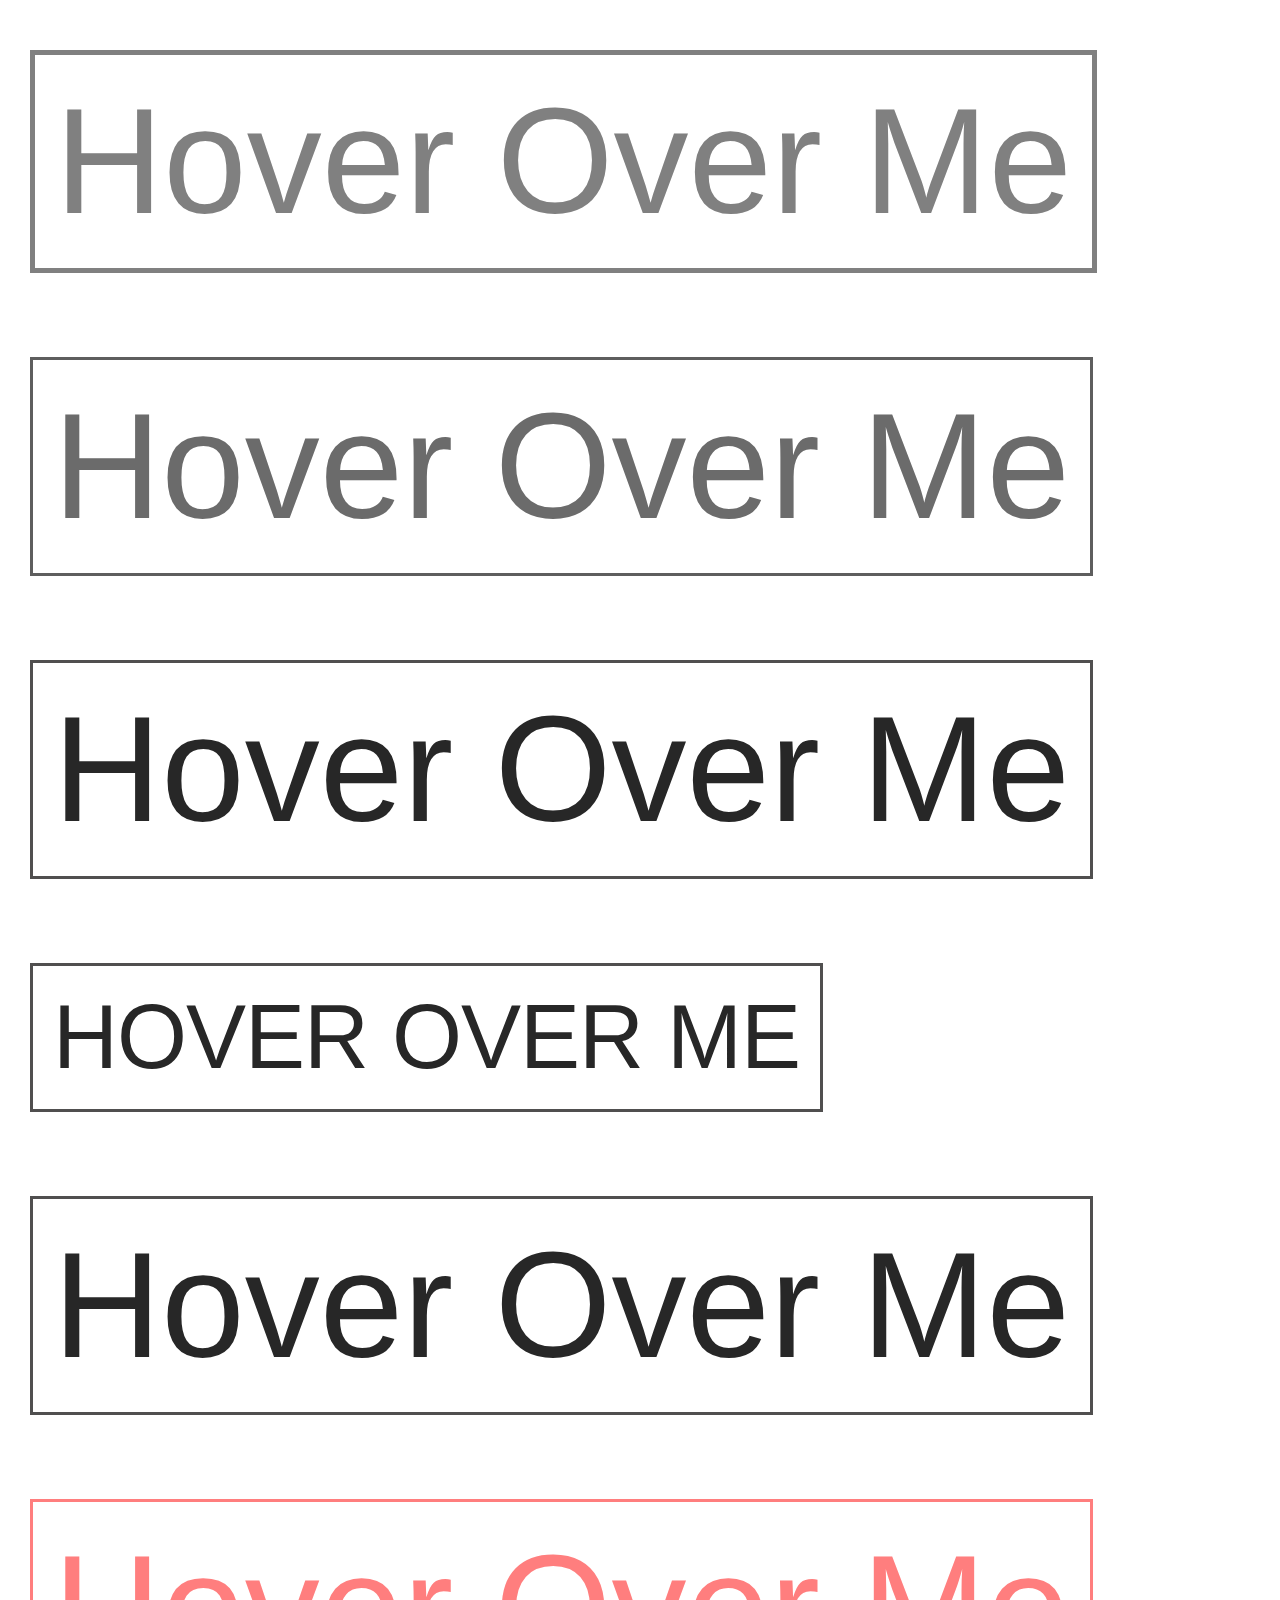
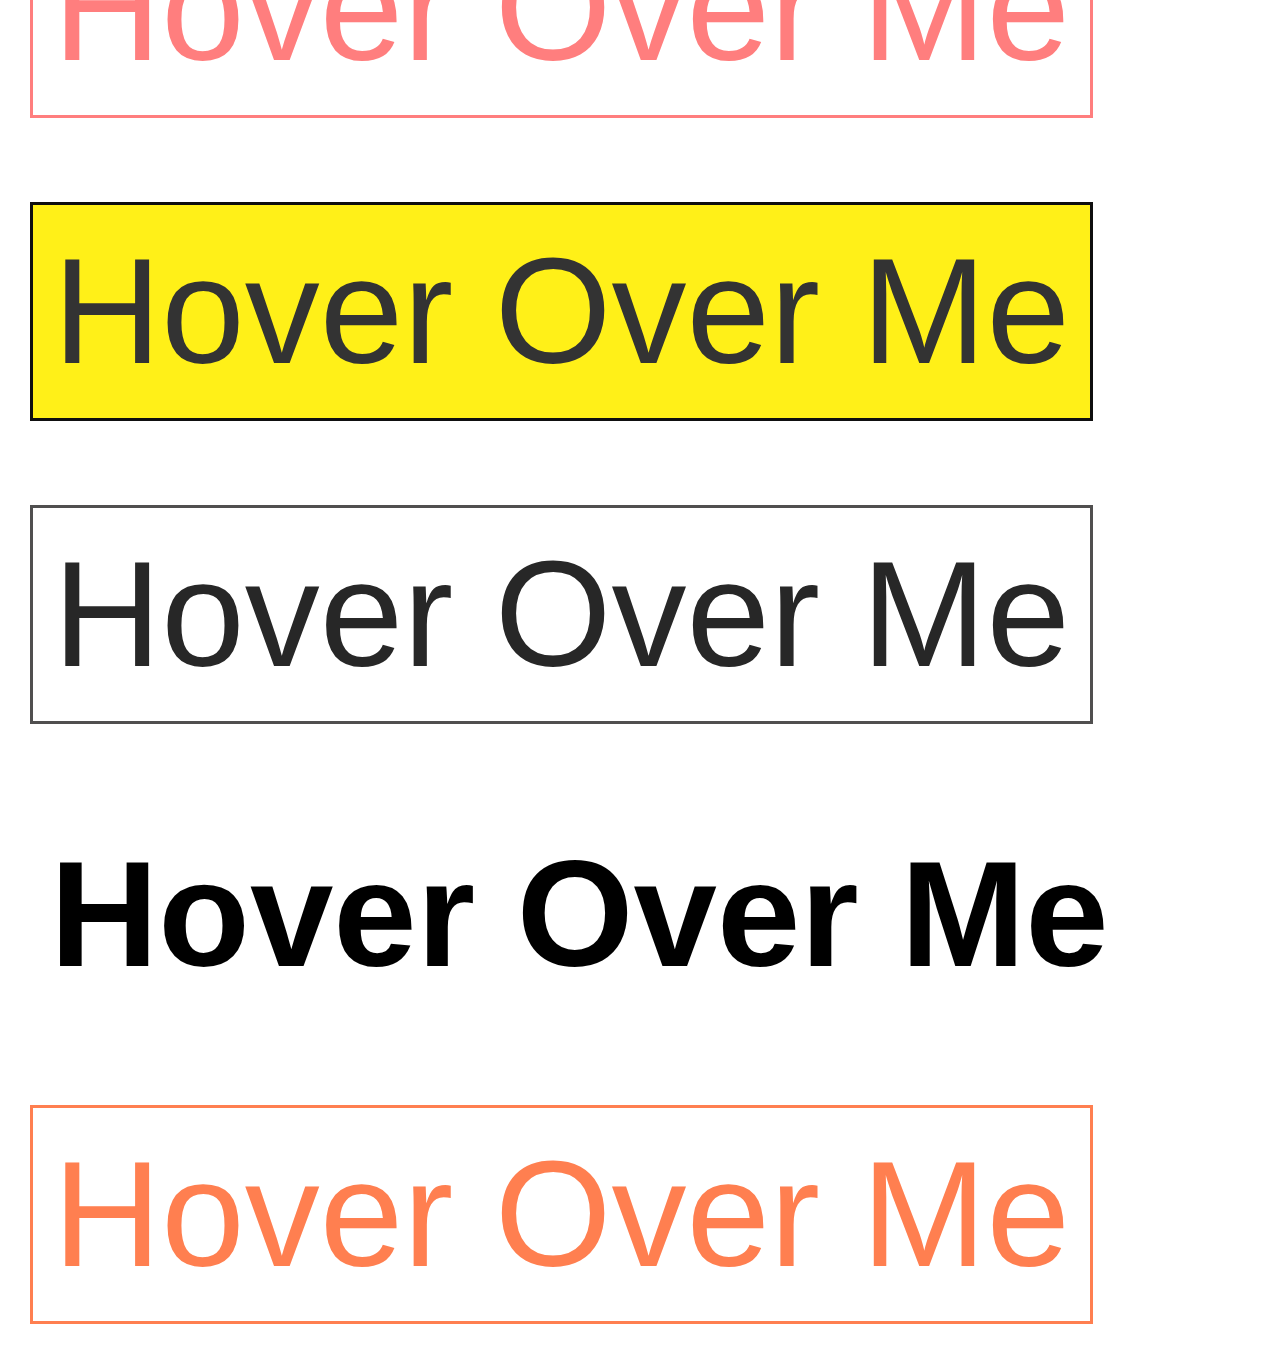
==== Beautiful-Css-Button-Animations/Buttons.html @ a3ec3f6d "button Transitions" ====
<!DOCTYPE html>
<html lang="en">
<head>
    <meta charset="UTF-8">
    <meta name="viewport" content="width=device-width, initial-scale=1.0">
    <title>Button Animations</title>
    <link rel="stylesheet" href="style.css">
</head>
<body>
    <a class="button1" href="#">Hover Over Me</a>
    <a class="button2" href="#">Hover Over Me</a>
    <a class="button3" href="#">Hover Over Me</a>
    <a class="button4" href="#">Hover Over Me</a>
    <a class="button5" href="#">Hover Over Me</a>
    <a class="button6" href="#">Hover Over Me</a>
    <a class="button7" href="#">Hover Over Me</a>
    <a class="button8" href="#">Hover Over Me</a>
    <a class="button9" href="#">Hover Over Me
        <span></span>
        <span></span>
        <span></span>
        <span></span>
    </a>
    <a class="button10" href="#">Hover Over Me</a>








</body>
</html>
---- Beautiful-Css-Button-Animations/style.css ----
body{
    margin: 0;
    padding: 0;
    background-color: rgb(255, 255, 255);
}
a{
    display: inline-block;
    margin:30px;
    padding: 20px;
    margin-top: 50px;
    text-decoration: none;
    font-family: sans-serif;
    font-size: 150px;
    border: 3px solid #504f4f;
    color: #272727;
    position: relative;
    overflow: hidden;
    transition: all 500ms ease-in-out;
}
.button1{
    color: grey;
    border: 5px solid grey;
}
.button1:before{
    position: absolute;
    content: '';
    top: 0;
    left: 0;
    background-color: coral;
    width: 100%;
    height: 100%;
    z-index: -1;
    transform: rotateZ(90deg);
    transform-origin: bottom right;
    transition: transform 500ms;
}
.button1:hover::before{
    transform: rotateZ(0deg);
}
.button1:hover{
    color: white;
    border-color: coral;
}
/* ---------------------------------button 2 */

.button2{
    border: 3px solid rgb(94, 94, 94);
    color: rgb(107, 107, 107);
    transition: all 700ms;
}

.button2:before{
    content: '';
    position: absolute;
    left: 0;
    top: 0;
    width: 0%;
    height: 100%;
    background-color: rgb(124, 124, 124);
    z-index: -1;
    transition: all 500ms ease-in-out;

}
.button2:hover:before{
    width: 100%;
}
.button2:hover{
    color: white;
}
/* ---------------------------------button 3 */
.button3:hover{
    color:white;
}
.button3:before{
    content: '';
    position: absolute;
    left: 0;
    top: 0;
    width: 100%;
    height: 100%;
    background-color: rgb(124, 124, 124);
    z-index: -1;
    transition: all 500ms ease-in-out;
    transform: rotateX(90deg);
}
.button3:after{
    content: '';
    position: absolute;
    left: 0;
    top: 0;
    width: 100%;
    height: 100%;
    background-color: rgb(124, 124, 124);
    z-index: -1;
    transition: all 500ms ease-in-out;
    transform: rotateY(90deg);
}
.button3:hover:before{
    transform: rotateX(0deg);

}
.button3:hover:after{
    transform: rotateY(0deg);

}

/* ---------------------------------button 4 */
.button4{
    font-size: 90px;
    text-transform: uppercase;
    letter-spacing: -1px;
    font-weight: 300;
    transition: 500ms all;
}
.button4:hover{
    letter-spacing: 15px;
    border-width: 20px;
    font-weight: 700;
    color: grey;
    border-color: grey;
}

/* ---------------------------------button 5 */

.button5:before{
    content: 'YESS!';
    position: absolute;
    left: 0;
    top: 0;
    width: 100%;
    height: 100%;
    background-color:darkturquoise;
    transition: all 500ms ease-in-out;
    transform: translateY(-100%);
    display:flex;
    color: white;
    justify-content: center;
    align-items: center;
}
.button5:hover:before{
    transform: translateY(0);

}
.button5:hover{
    border-color: darkturquoise;

}
/* ---------------------------------button 6 */

.button6{
    color: rgb(255, 126, 126);
    border-color: rgb(255, 126, 126);
}
.button6:hover{
    background-color: rgb(255, 126, 126);
    color: white;
    border-color:rgb(255, 126, 126) ;
}
.button6:before{
    content: '';
    position: absolute;
    left: 0;
    top: 0;
    width: 100%;
    height: 50%;
    background-color: rgb(236, 236, 236);
    transform: translateX(-100%) rotateZ(45deg);
    transition: 500ms all;
}
.button6:hover:before{
    transform: translateX(100%) rotateZ(45deg);
}

/* ---------------------------------button 7 */


.button7{
background-color: #000000;
color: transparent;
border-color: rgb(15, 15, 15);
}
.button7:before{
    content: 'Hover Over Me';
    display: flex;
    justify-content: center;
    align-items: center;
    color: rgb(51, 51, 51);
    position: absolute;
    left: 0;
    top: 0;
    width: 100%;
    height: 100%;
    background-color: rgb(255, 240, 24);
    transition: 500ms all;
}
.button7:after{
    content: 'Hover Over Me';
    display: flex;
    justify-content: center;
    align-items: center;
    color: rgb(51, 51, 51);
    position: absolute;
    left: 0;
    top: 0;
    width: 100%;
    height: 100%;
    background-color: rgb(255, 240, 24);
    transform: translate(-100%,100%);
    transition: 500ms all;
}
.button7:hover:before{
    transform: translate(100%,-100%);
}
.button7:hover:after{
    transform: translate(0,0);
}

/* ---------------------------------button 8 */
.button8{
    perspective: 300px;
}
.button8:before{
    content: 'Hover Over Me';
    display: flex;
    justify-content: center;
    align-items: center;
    color: rgb(255, 255, 255);
    position: absolute;
    left: 0;
    top: 0;
    opacity: 0;
    width: 100%;
    height: 100%;
    background-color: rgb(68, 68, 68);
    transform: translateZ(350px);
    transition: 500ms all;  
}
/* we can also use scale() */
.button8:hover:before{
    transform: translateZ(0);
    opacity: 1;
}

/* ---------------------------------button 9 */

.button9{
    border: none;  
    color: black; 
    font-weight: 700;
    font-size: 150px;
    transition: all 0.4s;
}
.button9 span{
    position: absolute;
    width: 25%;
    height: 100%;
    left: 0;
    top: 0;
    z-index: -1;
    background-color: #3b3b3b; 
    transition: all 0.2s;
    transform: scaleY(0);
    transform-origin: top;
}

.button9 span:nth-child(2){
    left: 25%;
    transition-delay: 0.1s;
}
.button9 span:nth-child(3){
    left: 50%;
    transition-delay: 0.2s;

}.button9 span:nth-child(4){
    left: 75%;
    transition-delay: 0.3s;

}
.button9:hover span{
    transform: scaleY(1);
}
.button9:hover{
    color: white;
}

/* ---------------------------------button 10 */

.button10{
    border-color: coral;
    color: coral;
    transition: all 0.5s;
}
.button10:before{
    content: '';
    position: absolute;
    left: 0;
    top: 0;
    background-color: coral;
    width: 100%;
    height: 0;
    border-radius: 0 0 50% 50%;
    z-index: -1;
    transform-origin: top;
    transition: all 0.5s;
}
.button10:hover:before{
    height: 200%;

}
.button10:hover{
    color: white;
}
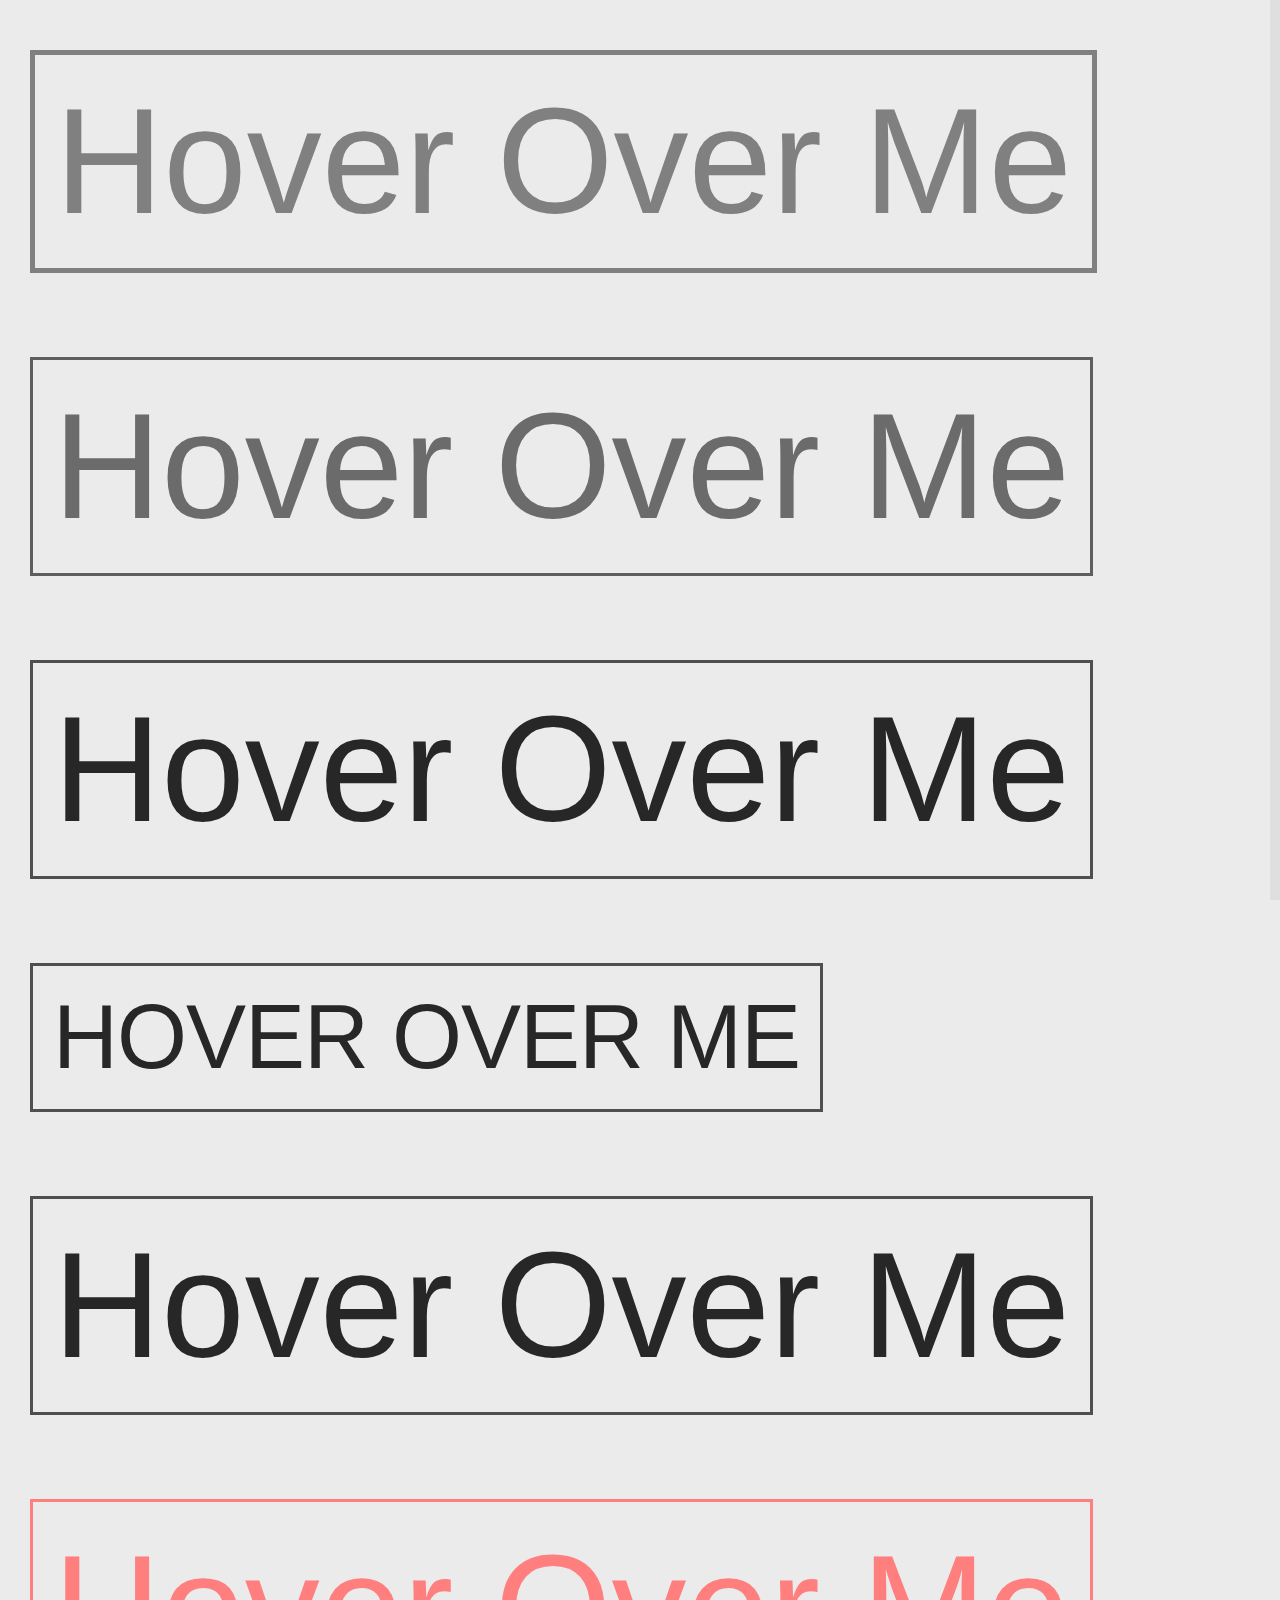
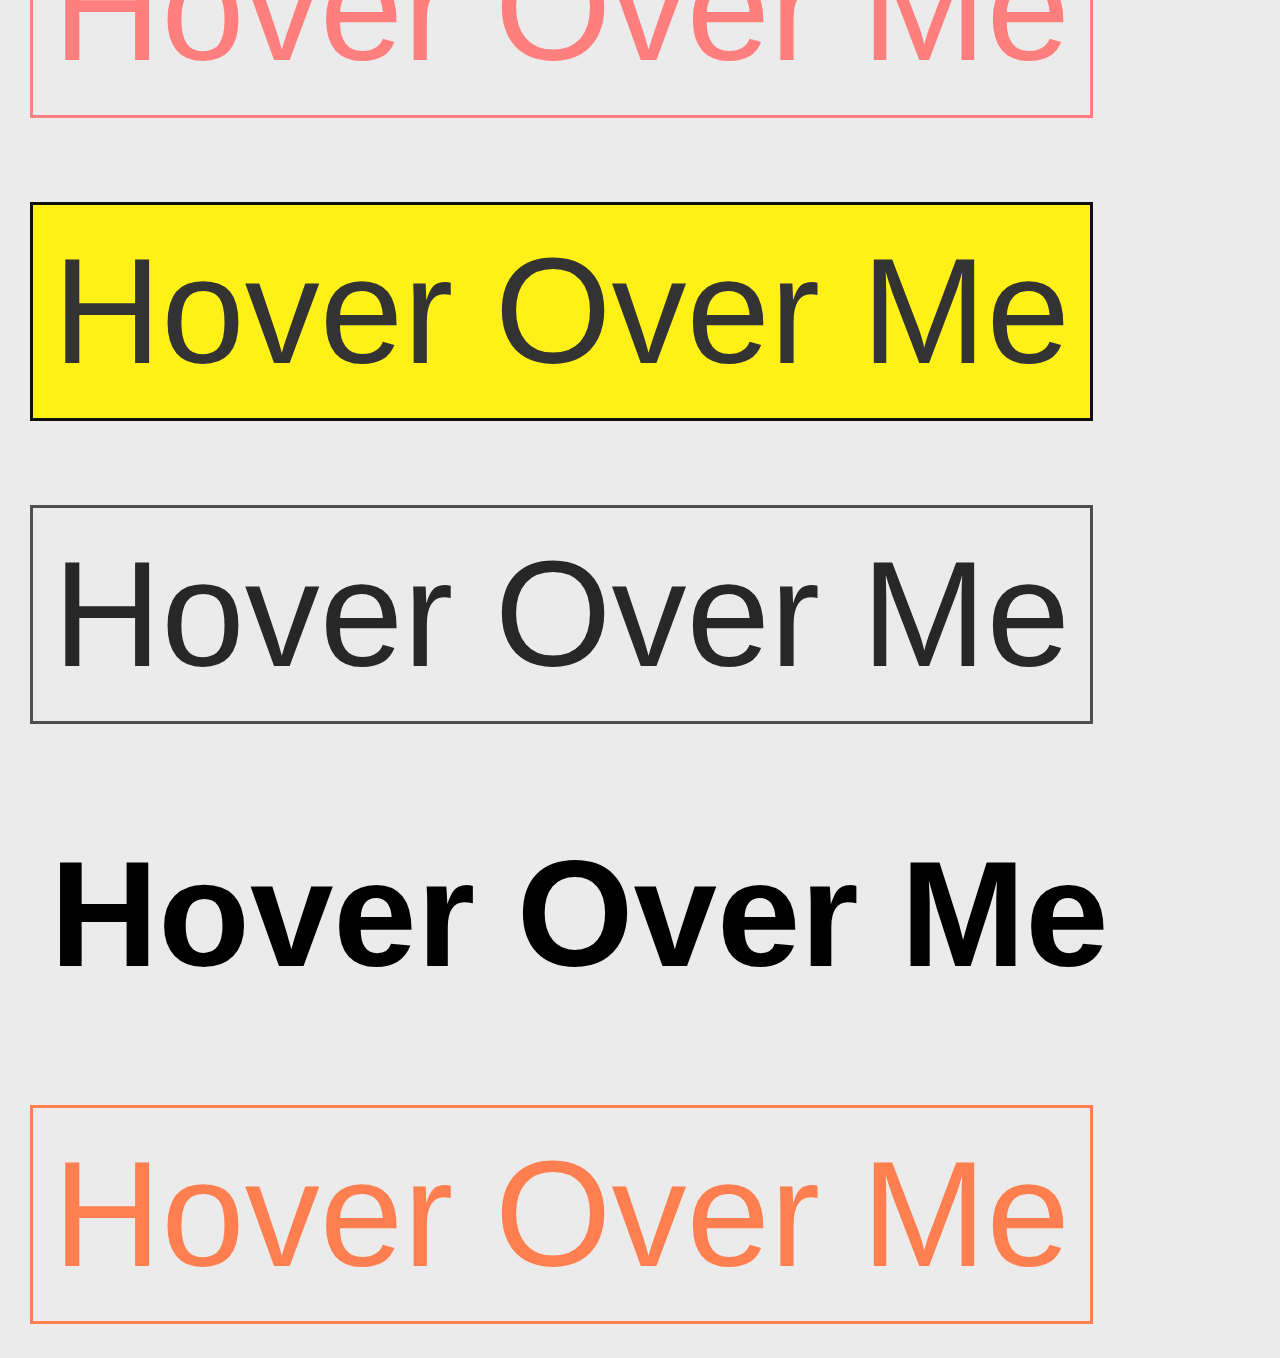
==== commit 82fd55fd: "Added custom scroll bar" ====
--- a/Beautiful-Css-Button-Animations/Buttons.html
+++ b/Beautiful-Css-Button-Animations/Buttons.html
@@ -7,6 +7,8 @@
     <link rel="stylesheet" href="style.css">
 </head>
 <body>
+    <div class="progressbar"></div>
+    <div class="scrollpath"></div>
     <a class="button1" href="#">Hover Over Me</a>
     <a class="button2" href="#">Hover Over Me</a>
     <a class="button3" href="#">Hover Over Me</a>
@@ -23,12 +25,15 @@
     </a>
     <a class="button10" href="#">Hover Over Me</a>
 
+<script>
+    let  progressbar = document.querySelector('.progressbar');
+    var totalHeight = document.body.scrollHeight - window.innerHeight;
+    window.onscroll = function(){
+        var progressHeight = (window.pageYOffset/totalHeight) * 100;
+        progressbar.style.height = progressHeight + "%";
 
-
-
-
-
-
-
+    };
+    console.log(totalHeight)
+</script>
 </body>
 </html>--- a/Beautiful-Css-Button-Animations/style.css
+++ b/Beautiful-Css-Button-Animations/style.css
@@ -1,7 +1,7 @@
 body{
     margin: 0;
     padding: 0;
-    background-color: rgb(255, 255, 255);
+    background-color: rgb(235, 235, 235);
 }
 a{
     display: inline-block;
@@ -309,4 +309,59 @@
 }
 .button10:hover{
     color: white;
+}
+::-webkit-scrollbar{
+    width: 0;
+}
+.scrollpath{
+    position: fixed;
+    top: 0;
+    right: 0;
+    width: 10px;
+    height: 100%;
+    background-color: rgba(0, 0, 0, 0.05);
+}
+.progressbar{
+    position: fixed;
+    top: 0;
+    right: 0;
+    width: 10px;
+    background: linear-gradient(to bottom,#efff0b,#ff1616);
+    animation: animate 5s linear infinite;
+}
+.progressbar:before{
+    content: '';
+    position: absolute;
+    top: 0;
+    right: 0;
+    width: 100%;
+    height: 100%;
+
+    background: linear-gradient(to bottom,#efff0b,#ff1616);
+    filter:  blur(5px);
+}
+.progressbar:after{
+    content: '';
+    position: absolute;
+    top: 0;
+    right: 0;
+    width: 100%;
+    height: 100%;
+
+    background: linear-gradient(to bottom,#efff0b,#ff1616);
+    filter:  blur(5px);
+}
+@keyframes animate{
+    0%,100%{
+        filter: hue-rotate(0deg);
+    }
+    25%{
+        filter: hue-rotate(100deg);
+    }
+    50%{
+        filter: hue-rotate(200deg);
+    }
+    75%{
+        filter: hue-rotate(360deg);
+    }
 }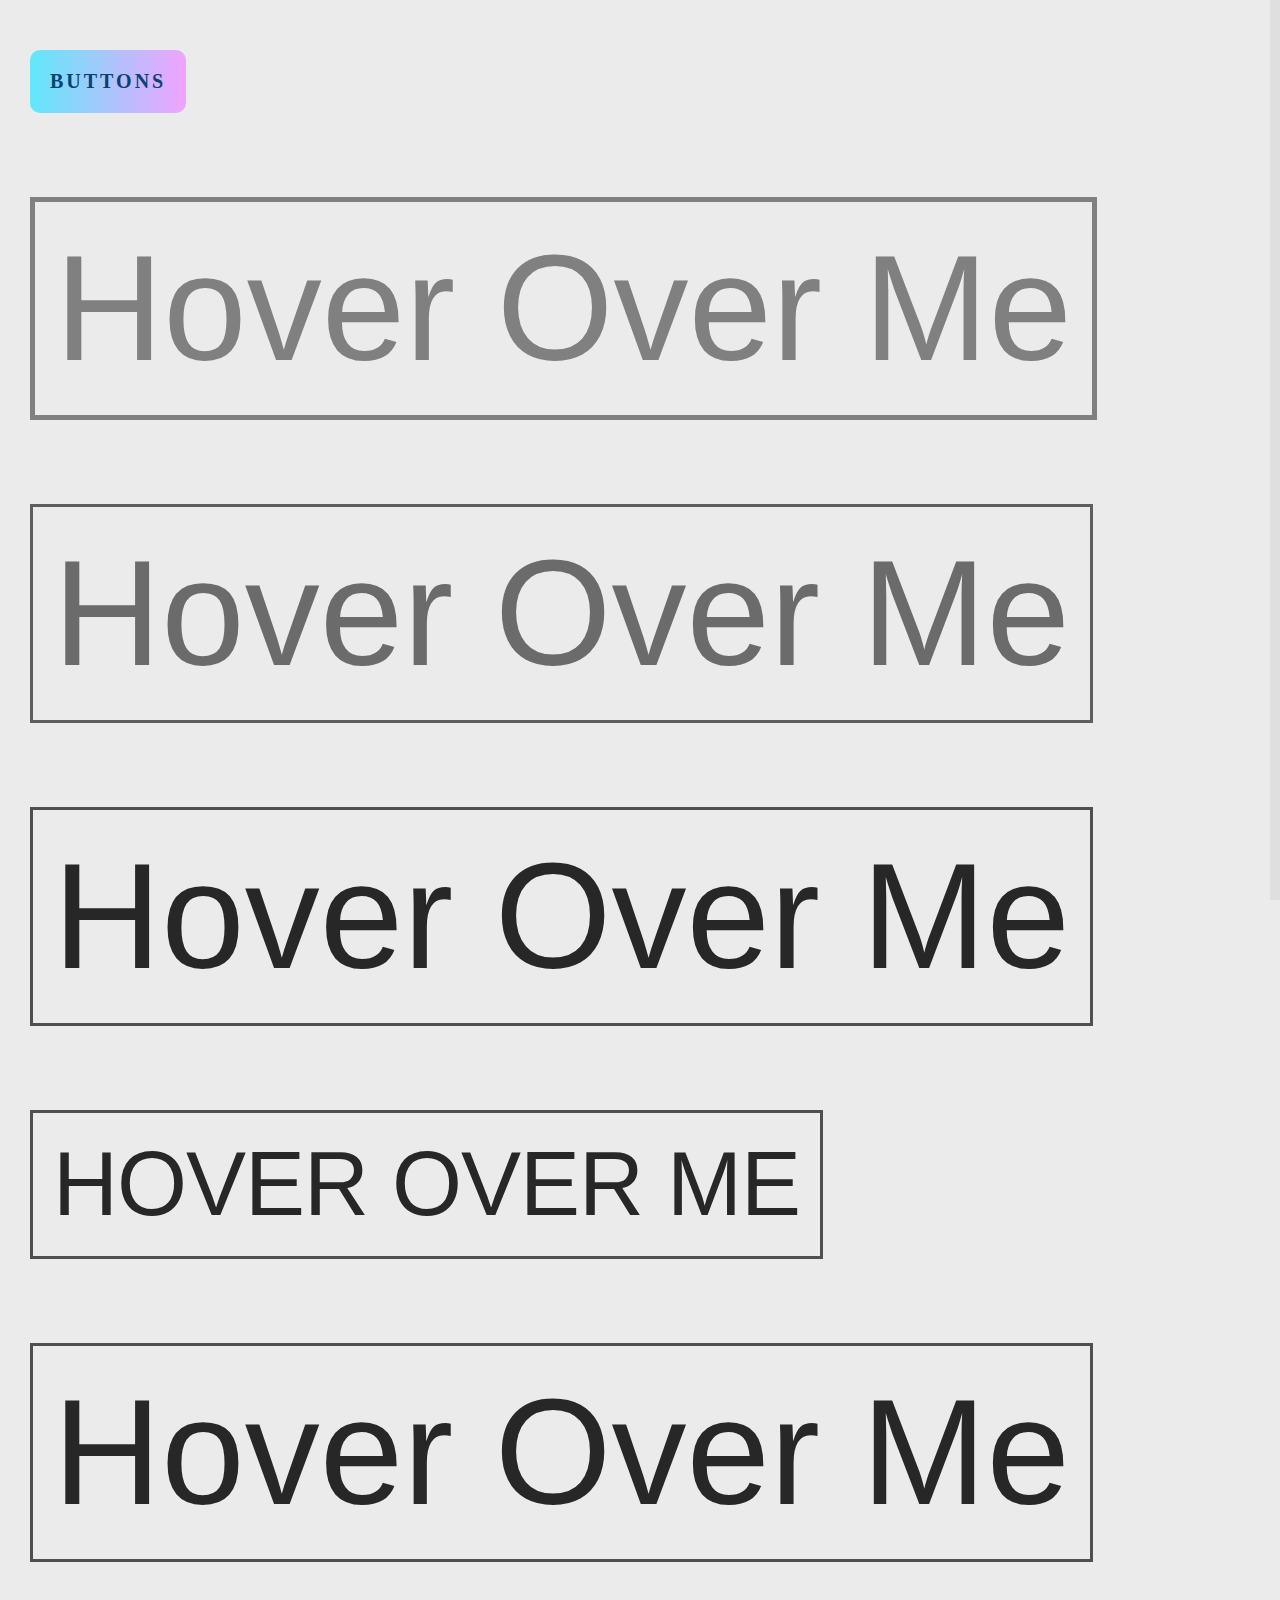
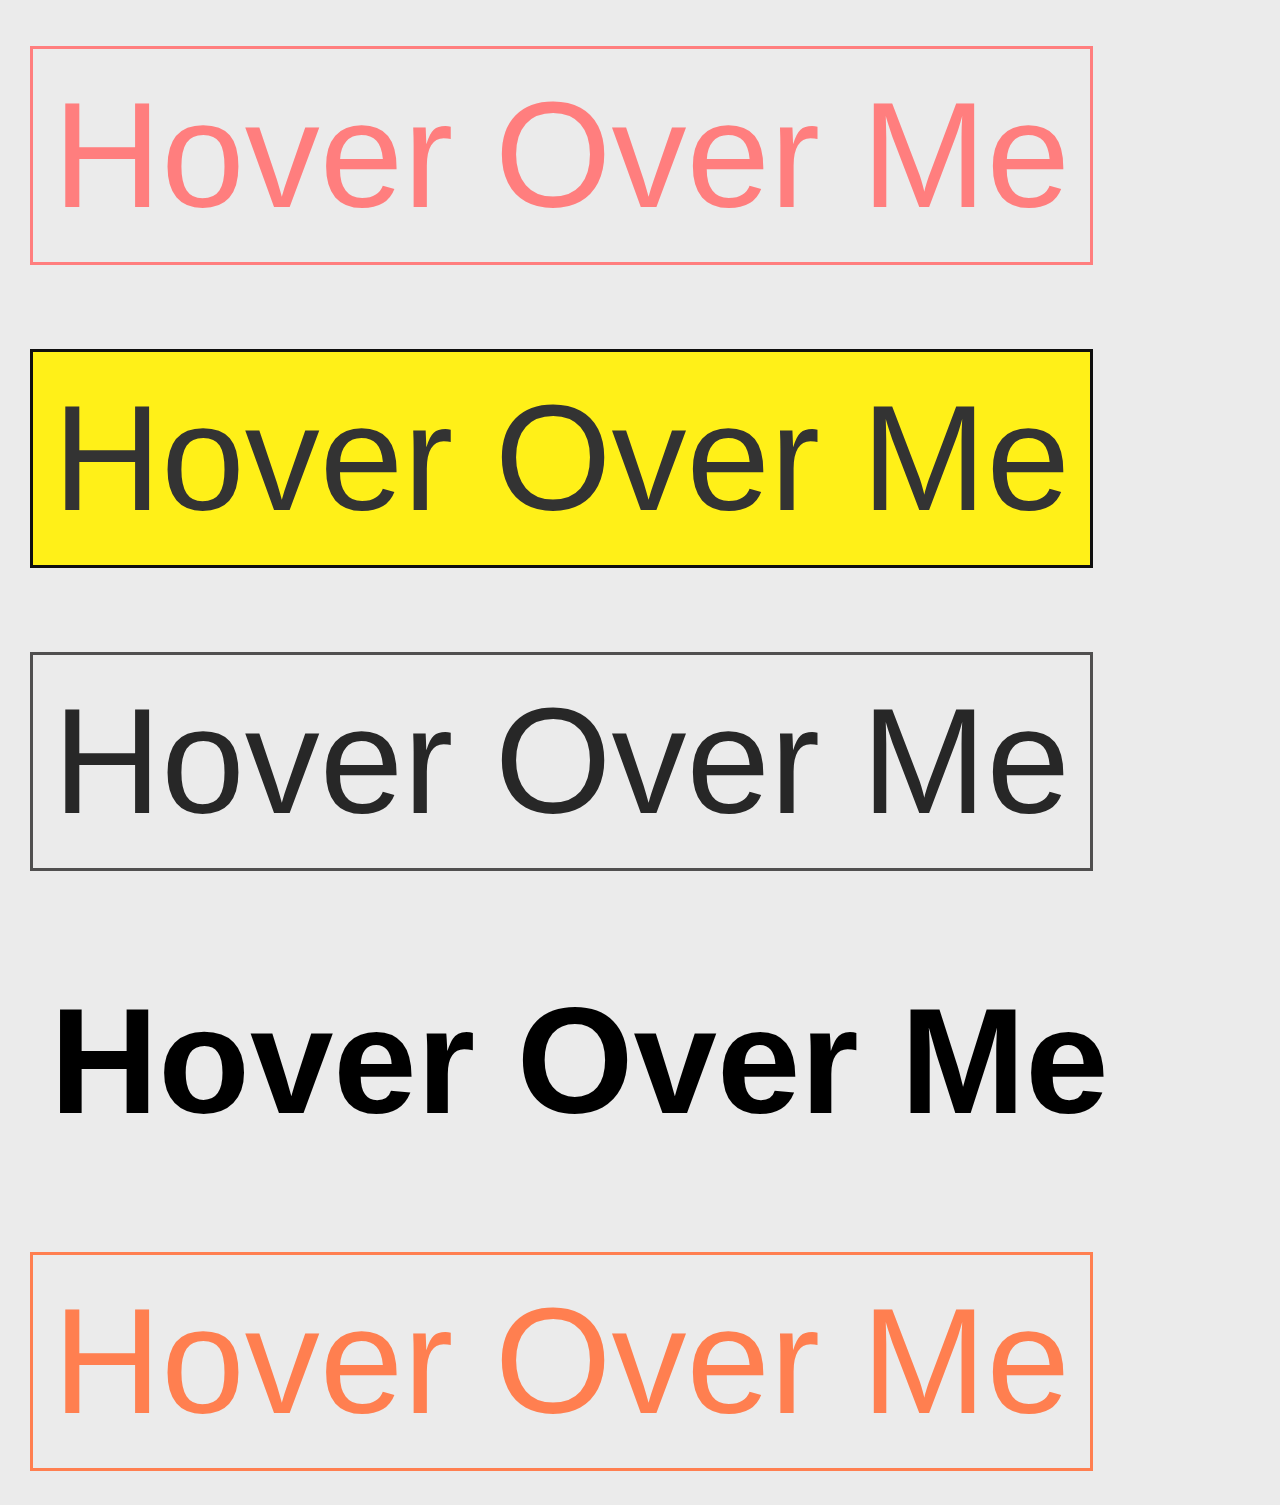
==== commit 85351382: "Added button with ripple effect" ====
--- a/Beautiful-Css-Button-Animations/Buttons.html
+++ b/Beautiful-Css-Button-Animations/Buttons.html
@@ -9,6 +9,7 @@
 <body>
     <div class="progressbar"></div>
     <div class="scrollpath"></div>
+    <a class="button11" href="#">Buttons</a>
     <a class="button1" href="#">Hover Over Me</a>
     <a class="button2" href="#">Hover Over Me</a>
     <a class="button3" href="#">Hover Over Me</a>
@@ -25,6 +26,7 @@
     </a>
     <a class="button10" href="#">Hover Over Me</a>
 
+<!-- progress bar -->
 <script>
     let  progressbar = document.querySelector('.progressbar');
     var totalHeight = document.body.scrollHeight - window.innerHeight;
@@ -35,5 +37,23 @@
     };
     console.log(totalHeight)
 </script>
+
+<!-- ripple Buttons -->
+<script>
+    var button = document.querySelector('.button11');
+    button.addEventListener('click',function(e){
+        let x = e.clientX-e.target.offsetLeft;
+        let y = e.clientY-e.target.offsetTop;
+        let ripple = document.createElement('span');
+        ripple.style.left = x + "px";
+        ripple.classList.add('ripple');
+        ripple.style.top = y + "px";
+        button.appendChild(ripple);
+        setTimeout(()=>{
+            ripple.remove();
+        },700)
+
+    });
+</script>
 </body>
 </html>--- a/Beautiful-Css-Button-Animations/style.css
+++ b/Beautiful-Css-Button-Animations/style.css
@@ -1,11 +1,12 @@
-body{
+body {
     margin: 0;
     padding: 0;
     background-color: rgb(235, 235, 235);
 }
-a{
+
+a {
     display: inline-block;
-    margin:30px;
+    margin: 30px;
     padding: 20px;
     margin-top: 50px;
     text-decoration: none;
@@ -17,11 +18,13 @@
     overflow: hidden;
     transition: all 500ms ease-in-out;
 }
-.button1{
+
+.button1 {
     color: grey;
     border: 5px solid grey;
 }
-.button1:before{
+
+.button1:before {
     position: absolute;
     content: '';
     top: 0;
@@ -34,22 +37,25 @@
     transform-origin: bottom right;
     transition: transform 500ms;
 }
-.button1:hover::before{
+
+.button1:hover::before {
     transform: rotateZ(0deg);
 }
-.button1:hover{
+
+.button1:hover {
     color: white;
     border-color: coral;
 }
+
 /* ---------------------------------button 2 */
 
-.button2{
+.button2 {
     border: 3px solid rgb(94, 94, 94);
     color: rgb(107, 107, 107);
     transition: all 700ms;
 }
 
-.button2:before{
+.button2:before {
     content: '';
     position: absolute;
     left: 0;
@@ -59,19 +65,23 @@
     background-color: rgb(124, 124, 124);
     z-index: -1;
     transition: all 500ms ease-in-out;
-
-}
-.button2:hover:before{
-    width: 100%;
-}
-.button2:hover{
-    color: white;
-}
+}
+
+.button2:hover:before {
+    width: 100%;
+}
+
+.button2:hover {
+    color: white;
+}
+
 /* ---------------------------------button 3 */
-.button3:hover{
-    color:white;
-}
-.button3:before{
+
+.button3:hover {
+    color: white;
+}
+
+.button3:before {
     content: '';
     position: absolute;
     left: 0;
@@ -83,7 +93,8 @@
     transition: all 500ms ease-in-out;
     transform: rotateX(90deg);
 }
-.button3:after{
+
+.button3:after {
     content: '';
     position: absolute;
     left: 0;
@@ -95,24 +106,26 @@
     transition: all 500ms ease-in-out;
     transform: rotateY(90deg);
 }
-.button3:hover:before{
+
+.button3:hover:before {
     transform: rotateX(0deg);
-
-}
-.button3:hover:after{
+}
+
+.button3:hover:after {
     transform: rotateY(0deg);
-
 }
 
 /* ---------------------------------button 4 */
-.button4{
+
+.button4 {
     font-size: 90px;
     text-transform: uppercase;
     letter-spacing: -1px;
     font-weight: 300;
     transition: 500ms all;
 }
-.button4:hover{
+
+.button4:hover {
     letter-spacing: 15px;
     border-width: 20px;
     font-weight: 700;
@@ -122,41 +135,44 @@
 
 /* ---------------------------------button 5 */
 
-.button5:before{
+.button5:before {
     content: 'YESS!';
     position: absolute;
     left: 0;
     top: 0;
     width: 100%;
     height: 100%;
-    background-color:darkturquoise;
+    background-color: darkturquoise;
     transition: all 500ms ease-in-out;
     transform: translateY(-100%);
-    display:flex;
+    display: flex;
     color: white;
     justify-content: center;
     align-items: center;
 }
-.button5:hover:before{
+
+.button5:hover:before {
     transform: translateY(0);
-
-}
-.button5:hover{
+}
+
+.button5:hover {
     border-color: darkturquoise;
-
-}
+}
+
 /* ---------------------------------button 6 */
 
-.button6{
+.button6 {
     color: rgb(255, 126, 126);
     border-color: rgb(255, 126, 126);
 }
-.button6:hover{
+
+.button6:hover {
     background-color: rgb(255, 126, 126);
     color: white;
-    border-color:rgb(255, 126, 126) ;
-}
-.button6:before{
+    border-color: rgb(255, 126, 126);
+}
+
+.button6:before {
     content: '';
     position: absolute;
     left: 0;
@@ -167,19 +183,20 @@
     transform: translateX(-100%) rotateZ(45deg);
     transition: 500ms all;
 }
-.button6:hover:before{
+
+.button6:hover:before {
     transform: translateX(100%) rotateZ(45deg);
 }
 
 /* ---------------------------------button 7 */
 
-
-.button7{
-background-color: #000000;
-color: transparent;
-border-color: rgb(15, 15, 15);
-}
-.button7:before{
+.button7 {
+    background-color: #000000;
+    color: transparent;
+    border-color: rgb(15, 15, 15);
+}
+
+.button7:before {
     content: 'Hover Over Me';
     display: flex;
     justify-content: center;
@@ -193,7 +210,8 @@
     background-color: rgb(255, 240, 24);
     transition: 500ms all;
 }
-.button7:after{
+
+.button7:after {
     content: 'Hover Over Me';
     display: flex;
     justify-content: center;
@@ -205,21 +223,25 @@
     width: 100%;
     height: 100%;
     background-color: rgb(255, 240, 24);
-    transform: translate(-100%,100%);
+    transform: translate(-100%, 100%);
     transition: 500ms all;
 }
-.button7:hover:before{
-    transform: translate(100%,-100%);
-}
-.button7:hover:after{
-    transform: translate(0,0);
+
+.button7:hover:before {
+    transform: translate(100%, -100%);
+}
+
+.button7:hover:after {
+    transform: translate(0, 0);
 }
 
 /* ---------------------------------button 8 */
-.button8{
+
+.button8 {
     perspective: 300px;
 }
-.button8:before{
+
+.button8:before {
     content: 'Hover Over Me';
     display: flex;
     justify-content: center;
@@ -233,64 +255,71 @@
     height: 100%;
     background-color: rgb(68, 68, 68);
     transform: translateZ(350px);
-    transition: 500ms all;  
-}
+    transition: 500ms all;
+}
+
 /* we can also use scale() */
-.button8:hover:before{
+
+.button8:hover:before {
     transform: translateZ(0);
     opacity: 1;
 }
 
 /* ---------------------------------button 9 */
 
-.button9{
-    border: none;  
-    color: black; 
+.button9 {
+    border: none;
+    color: black;
     font-weight: 700;
     font-size: 150px;
     transition: all 0.4s;
 }
-.button9 span{
+
+.button9 span {
     position: absolute;
     width: 25%;
     height: 100%;
     left: 0;
     top: 0;
     z-index: -1;
-    background-color: #3b3b3b; 
+    background-color: #3b3b3b;
     transition: all 0.2s;
     transform: scaleY(0);
     transform-origin: top;
 }
 
-.button9 span:nth-child(2){
+.button9 span:nth-child(2) {
     left: 25%;
     transition-delay: 0.1s;
 }
-.button9 span:nth-child(3){
+
+.button9 span:nth-child(3) {
     left: 50%;
     transition-delay: 0.2s;
-
-}.button9 span:nth-child(4){
+}
+
+.button9 span:nth-child(4) {
     left: 75%;
     transition-delay: 0.3s;
-
-}
-.button9:hover span{
+}
+
+.button9:hover span {
     transform: scaleY(1);
 }
-.button9:hover{
+
+.button9:hover {
     color: white;
 }
 
 /* ---------------------------------button 10 */
 
-.button10{
+.button10 {
     border-color: coral;
     color: coral;
     transition: all 0.5s;
 }
-.button10:before{
+
+.button10:before {
     content: '';
     position: absolute;
     left: 0;
@@ -303,17 +332,22 @@
     transform-origin: top;
     transition: all 0.5s;
 }
-.button10:hover:before{
+
+.button10:hover:before {
     height: 200%;
-
-}
-.button10:hover{
-    color: white;
-}
-::-webkit-scrollbar{
+}
+
+.button10:hover {
+    color: white;
+}
+
+/* ------------------- Custom scrollbar*/
+
+::-webkit-scrollbar {
     width: 0;
 }
-.scrollpath{
+
+.scrollpath {
     position: fixed;
     top: 0;
     right: 0;
@@ -321,47 +355,86 @@
     height: 100%;
     background-color: rgba(0, 0, 0, 0.05);
 }
-.progressbar{
+
+.progressbar {
     position: fixed;
     top: 0;
     right: 0;
     width: 10px;
-    background: linear-gradient(to bottom,#efff0b,#ff1616);
+    background: linear-gradient(to bottom, #efff0b, #ff1616);
     animation: animate 5s linear infinite;
 }
-.progressbar:before{
+
+.progressbar:before {
     content: '';
     position: absolute;
     top: 0;
     right: 0;
     width: 100%;
     height: 100%;
-
-    background: linear-gradient(to bottom,#efff0b,#ff1616);
-    filter:  blur(5px);
-}
-.progressbar:after{
+    background: linear-gradient(to bottom, #efff0b, #ff1616);
+    filter: blur(5px);
+}
+
+.progressbar:after {
     content: '';
     position: absolute;
     top: 0;
     right: 0;
     width: 100%;
     height: 100%;
-
-    background: linear-gradient(to bottom,#efff0b,#ff1616);
-    filter:  blur(5px);
-}
-@keyframes animate{
-    0%,100%{
+    background: linear-gradient(to bottom, #efff0b, #ff1616);
+    filter: blur(5px);
+}
+
+@keyframes animate {
+    0%, 100% {
         filter: hue-rotate(0deg);
     }
-    25%{
+    25% {
         filter: hue-rotate(100deg);
     }
-    50%{
+    50% {
         filter: hue-rotate(200deg);
     }
-    75%{
+    75% {
         filter: hue-rotate(360deg);
     }
-}+}
+
+/* ----------------------button 11 (ripple effect) */
+
+.button11 {
+    font-family: cursive;
+    font-size: 20px;
+    font-weight: bold;
+    border: none;
+    letter-spacing: 3px;
+    color: rgb(11, 65, 112);
+    border-radius: 10px;
+    text-transform: uppercase;
+    border-color: rgb(152, 152, 248);
+    background: linear-gradient(90deg, rgb(97, 232, 250), rgb(240, 163, 255));
+}
+
+.ripple {
+    position: absolute;
+    transform: translate(-50%, -50%);
+    border-radius: 50%;
+    animation: ripples 1s linear infinite;
+    background-color: white;
+}
+
+@keyframes ripples {
+    0% {
+        width: 0;
+        height: 0;
+        opacity: 0.4;
+    }
+    100% {
+        width: 600px;
+        height: 600px;
+        opacity: 0;
+    }
+}
+
